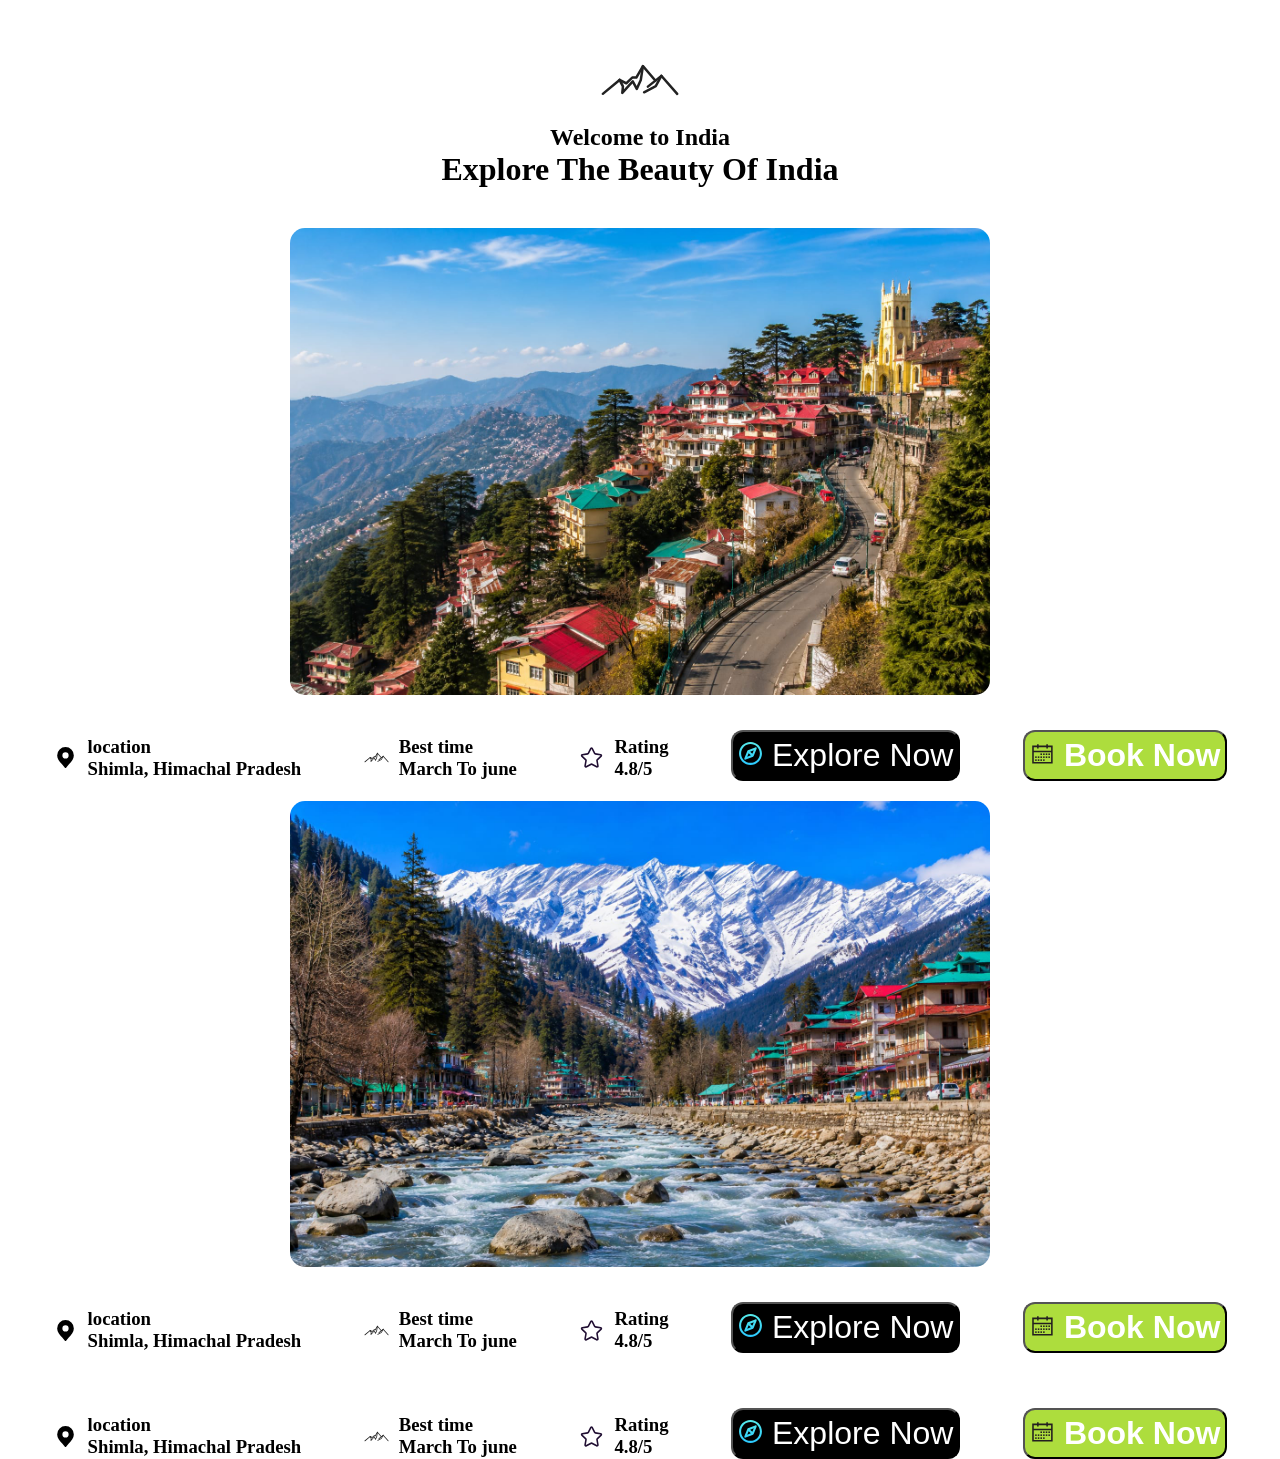
==== last.html @ e47a2a87 "Add files via upload" ====
<!DOCTYPE html>
<html lang="en">
<head>
    <meta charset="UTF-8">
    <meta name="viewport" content="width=device-width, initial-scale=1.0">
    <title>Document</title>
    <link rel="stylesheet" href="last.css">
</head>
<body>
    <div class="top">
        <img src="mountain.svg" alt="">
        <h2>Welcome to India</h2>
        <h1>Explore The Beauty Of India</h1>
    </div>
    <section class="book">
        <img src="shimla.jpeg" alt="">
        <div class="forms">
           <div class="item"> <img src="location.svg" alt="" >
            <h3>location <br>Shimla, Himachal Pradesh</h3></div>
            <div class="item">
                <img src="mountain.svg" alt="">
            <h3>Best time <br> March To june
            </h3></div>
           <div class="item"> <img src="star.svg" alt="">
            <h3>Rating <br>4.8/5</h3></div>
<button class="btn" > <img src="explore.svg" alt="" srcset=""> Explore Now</button>
           <button class="btn2" > <img src="calender.svg" alt="" srcset=""> <b> Book Now
            </b>
           </button>
        </div>
    </section>
        <section class="book2">
        <img src="manali.jpeg" alt="">
        <div class="forms">
           <div class="item"> <img src="location.svg" alt="" >
            <h3>location <br>Shimla, Himachal Pradesh</h3></div>
            <div class="item">
                <img src="mountain.svg" alt="">
            <h3>Best time <br> March To june
            </h3></div>
           <div class="item"> <img src="star.svg" alt="">
            <h3>Rating <br>4.8/5</h3></div>
<button class="btn" > <img src="explore.svg" alt="" srcset=""> Explore Now</button>
           
           <button class="btn2" > <img src="calender.svg" alt="" srcset=""> <b> Book Now
            </b>
           </button>
        </div>
    </section>
            <section class="book2">
        <img src="" alt="">
        <div class="forms">
           <div class="item"> <img src="location.svg" alt="" >
            <h3>location <br>Shimla, Himachal Pradesh</h3></div>
            <div class="item">
                <img src="mountain.svg" alt="">
            <h3>Best time <br> March To june
            </h3></div>
           <div class="item"> <img src="star.svg" alt="">
            <h3>Rating <br>4.8/5</h3></div>
<button class="btn" > <img src="explore.svg" alt="" srcset=""> Explore Now</button>
           <button class="btn2" > <img src="calender.svg" alt="" srcset=""> <b> Book Now
            </b>
           </button>
     </div>
 </section>
</body>
</html>
---- last.css ----
*{
    margin: 0;
    padding: 0;
    box-sizing: border-box;
}
body{
    width: 100%;
    overflow-x: hidden;
}
.top{
    
     justify-content: center;
     text-align: center;
     align-items: center;
     margin: 20px;
     padding: 20px;
     
}
.top img {

height: auto;
width: 80px;
justify-content: space-evenly;

}
h2{
    justify-content:center;
    align-items: center;
    text-align: center;
}
h1{
    
        justify-content: center;
    align-items: center;
    text-align: center;
}

.book > img,.book2>img{
    height: auto;
    width: 90%;
    display: block;
    max-width: 700px;
margin:20px  auto;
    justify-content: center;
    align-items: center;
    text-align: center;
    border-radius: 15px;
    margin-top: 20px;
}

.forms{
    display: flex;
    gap: 10px;
    justify-content: space-evenly;
    align-items: center;

}
.forms img{
    height: 25px;
    width: 25px;
}
.item img{
    height: 25px;
    width: 25px;
}
.item{
    display: flex;
    align-items: center;
    gap: 10px;
    margin-top: 20px;
}
 .btn{
    background-color: black;
    padding: 5px;
    font-size: 2rem;
    color: white;
    margin-top: 15px;
    border-radius: 12px;
    cursor: pointer;
}

.btn2{
   background-color: rgb(173, 221, 61);
   padding: 5px;
   font-size: 2rem;
   color: white;
   margin-top: 15px;
   border-radius: 12px;
   cursor: pointer;
}

    
@media (max-width:768px){

    h1{
        font-size: 2rem;
    }

    h2{
        font-size: 1.2rem;
    }

    .forms{
        width: 95%;
    }

    .item{
        flex-direction: row;
        align-items: center;
    }

    .btn,
    .btn2{
        width: 100%;
        display: block;
    }
}
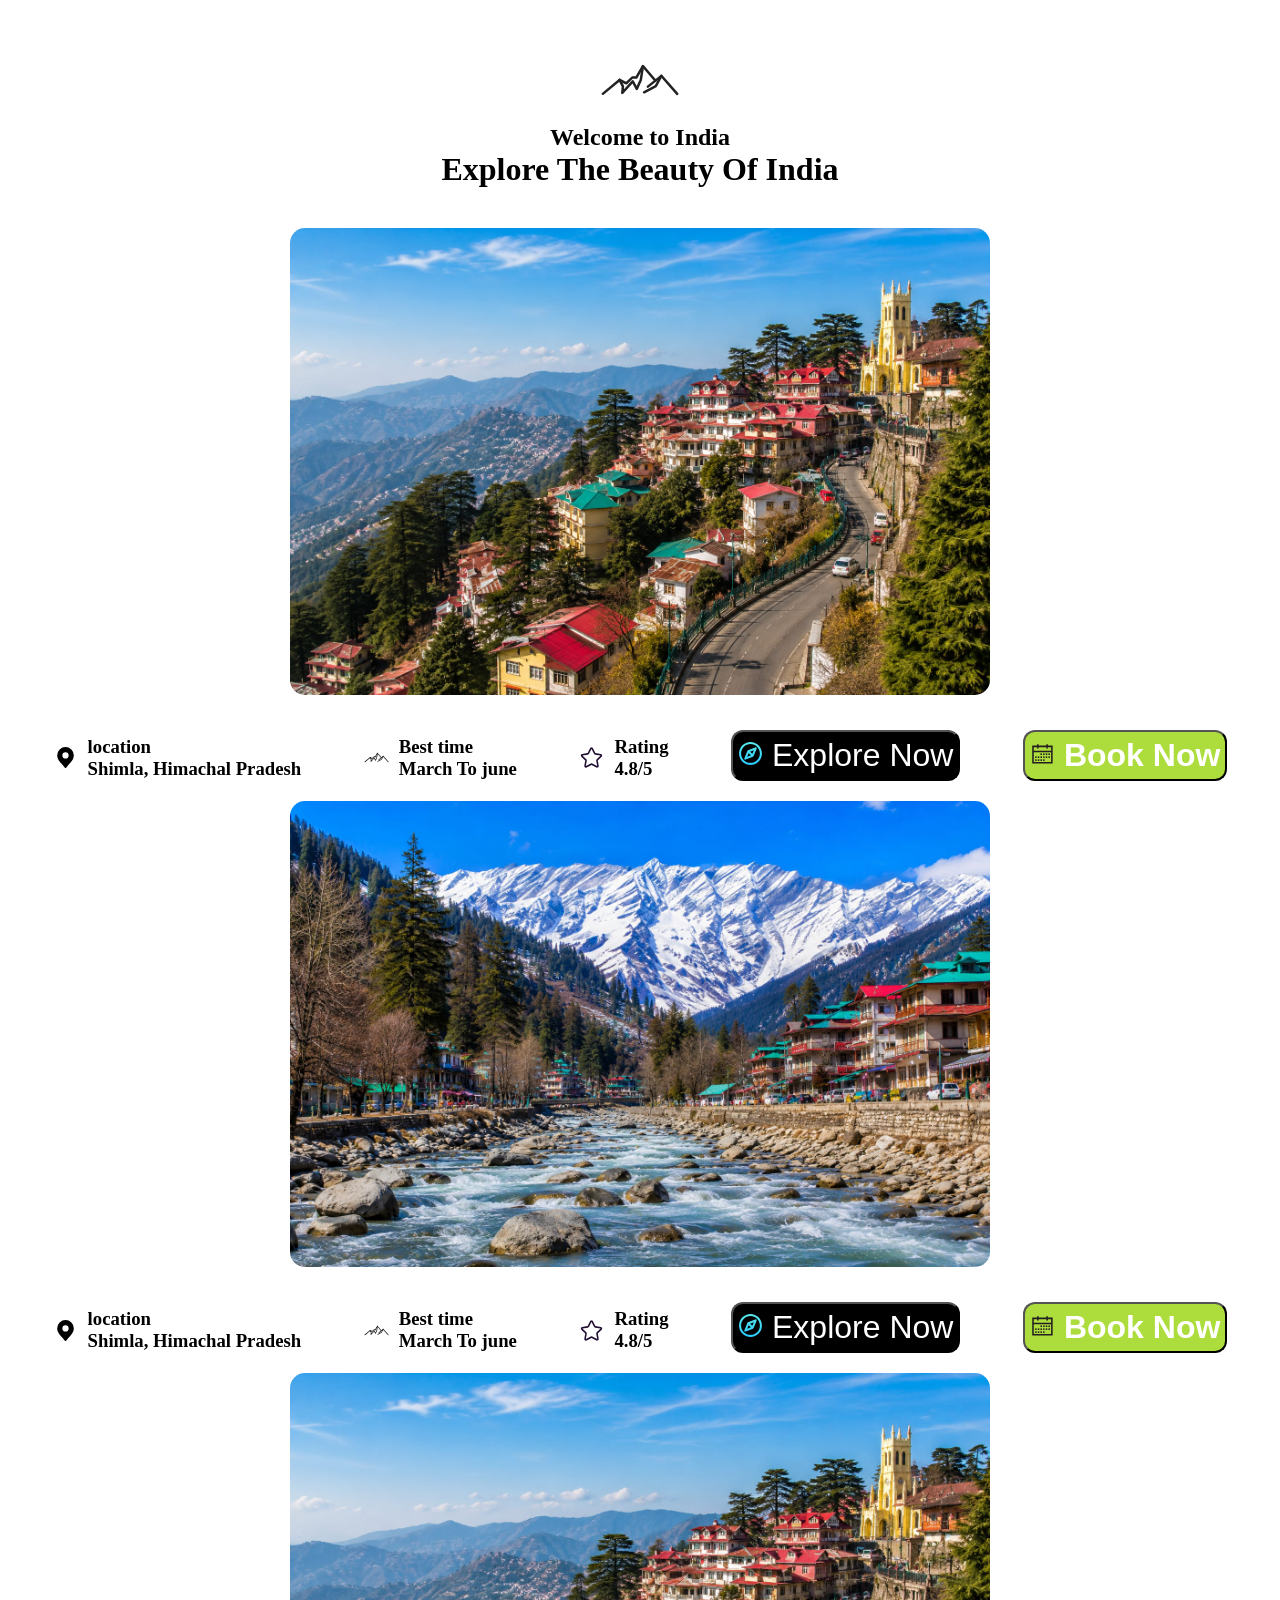
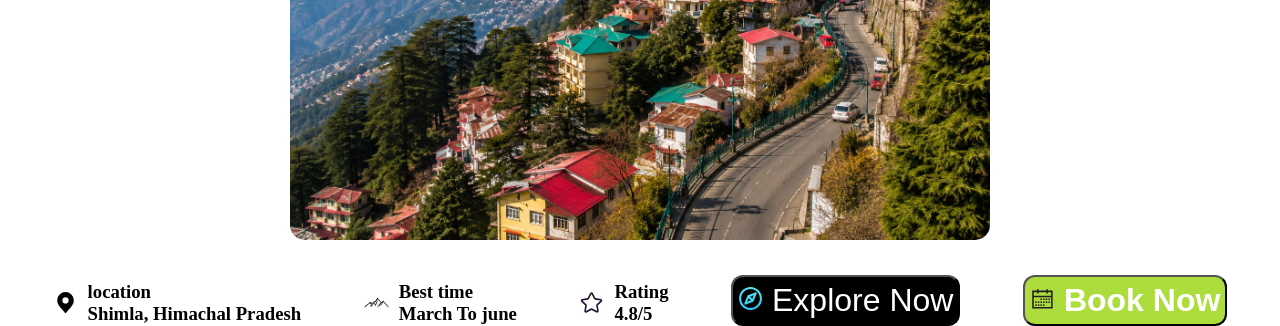
==== commit 02380dc4: "Update last.html" ====
--- a/last.html
+++ b/last.html
@@ -48,7 +48,7 @@
         </div>
     </section>
             <section class="book2">
-        <img src="" alt="">
+        <img src="shimla.jpeg" alt="">
         <div class="forms">
            <div class="item"> <img src="location.svg" alt="" >
             <h3>location <br>Shimla, Himachal Pradesh</h3></div>
@@ -65,4 +65,4 @@
      </div>
  </section>
 </body>
-</html>+</html>
